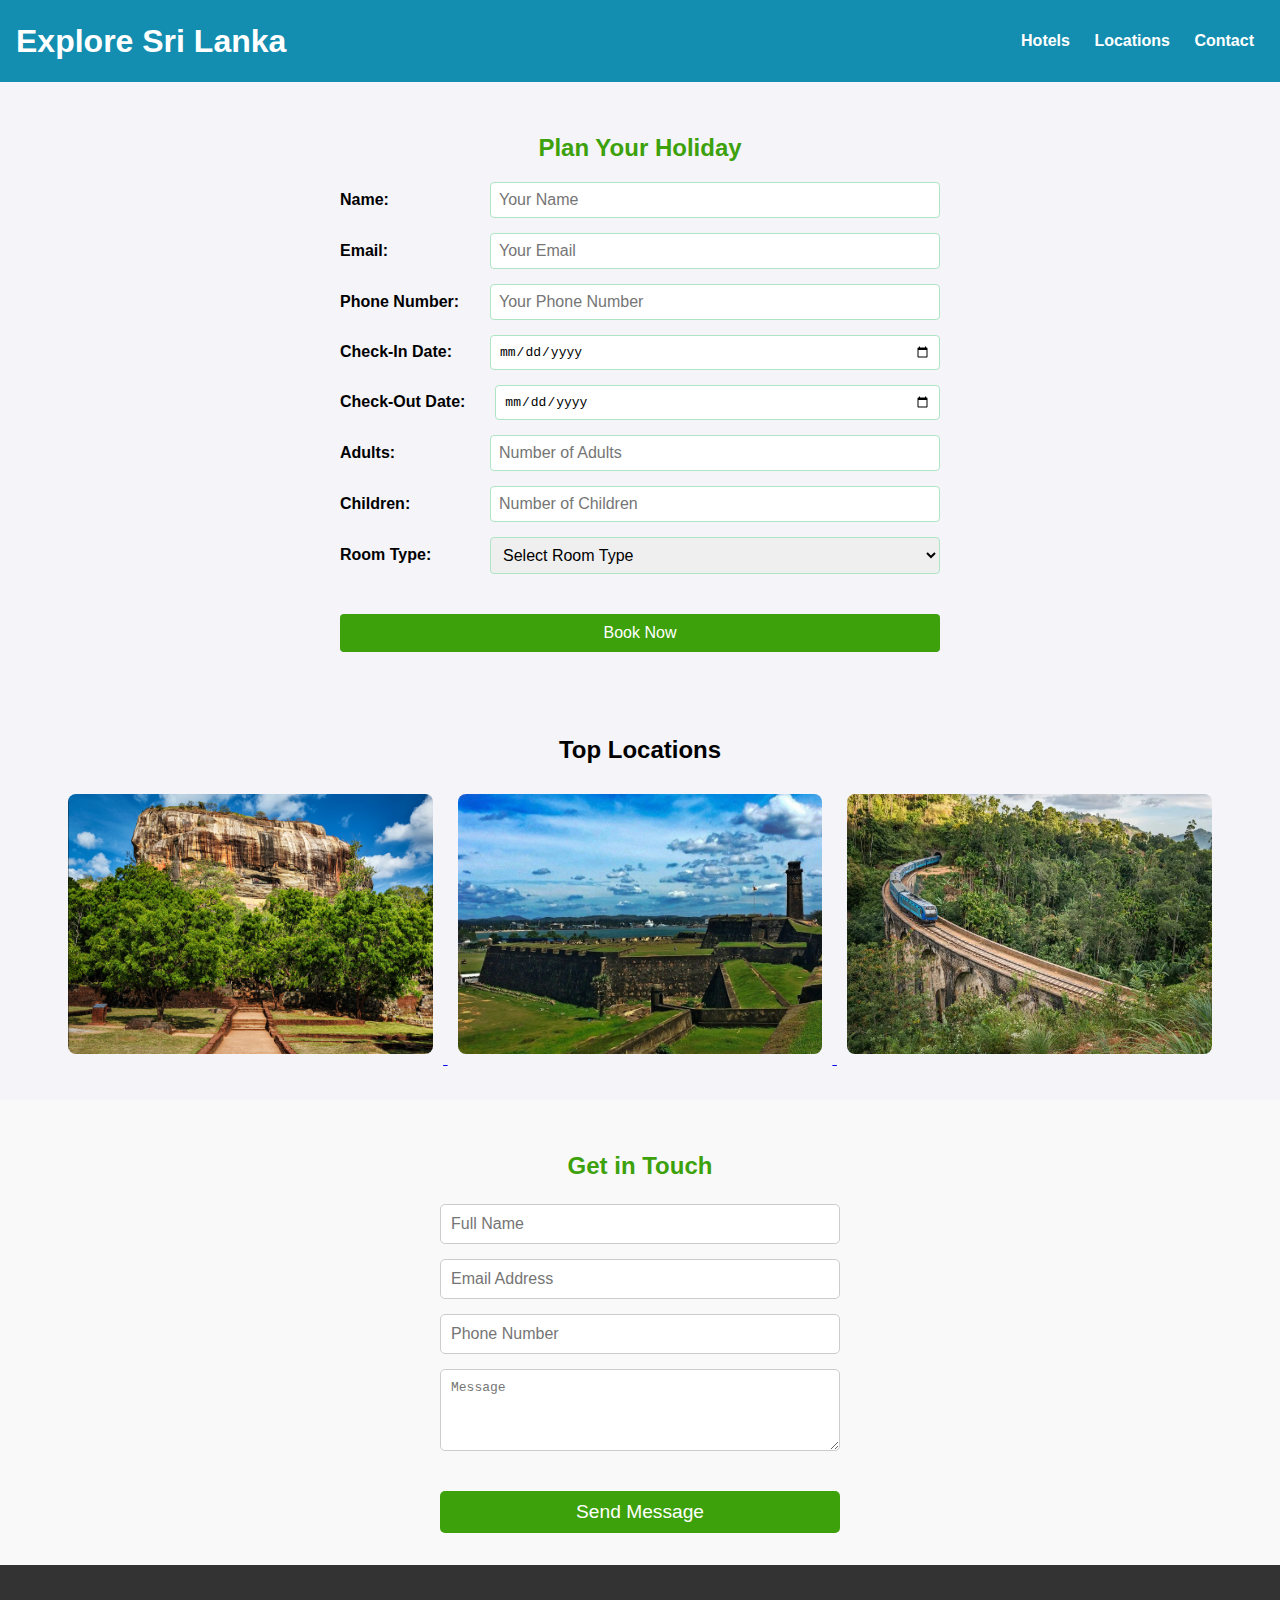
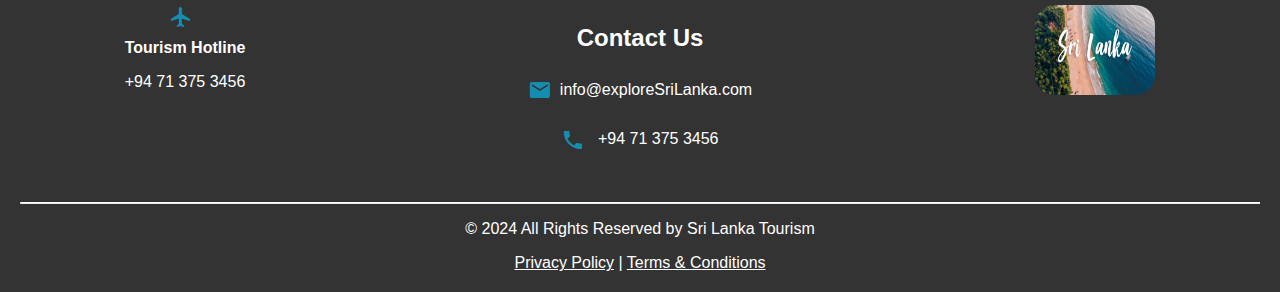
==== index.html @ ee6aa15b "Initial commit" ====
<!DOCTYPE html>
<html lang="en">
<head>
    <meta charset="UTF-8">
    <meta name="viewport" content="width=device-width, initial-scale=1.0">
    <title>Explore Sri Lanka</title>
    <link rel="stylesheet" href="css/style.css">
    <link href="https://fonts.googleapis.com/icon?family=Material+Icons" rel="stylesheet">
    <!-- <link rel="stylesheet" href="https://cdnjs.cloudflare.com/ajax/libs/font-awesome/5.15.3/css/all.min.css"> -->
</head>
<body>
    <header>
        <h1 style="text-align: center; text-justify: inter-word;">
            Explore Sri Lanka
        </h1>
        <nav>
            <ul>
                <a href="#hotels">Hotels</a>
                <a href="#locations">Locations</a>
                <a href="#contact">Contact</a>
            </ul>
            <div class="hamburger-menu" onclick="toggleMenu()">
                <!-- Three lines for the menu icon -->
                <div class="line"></div>
                <div class="line"></div>
                <div class="line"></div>
            </div>
            <ul id="dropdown-menu">
                <li><a href="#hotels">Hotels</a></li>
                <li><a href="#locations">Locations</a></li>
                <li><a href="#contact">Contact</a></li>
            </ul>
        </nav>
    </header>
    

    <section id="hotels">
        <h2 style="font-family:'Trebuchet MS', 'Lucida Sans Unicode', 'Lucida Grande', 'Lucida Sans', Arial, sans-serif; color: #3da10b;">
            <!-- <i class="material-icons">home</i> -->
            Plan Your Holiday
          </h2>
        <form id="hotelBookingForm">
            <!-- Personal Details -->
            <div class="form-group">
                <label for="name">Name:</label>
                <input type="text" id="name" name="name" placeholder="Your Name" required>
            </div>
    
            <div class="form-group">
                <label for="email">Email:</label>
                <input type="email" id="email" name="email" placeholder="Your Email" required>
            </div>
    
            <div class="form-group">
                <label for="phone">Phone Number:</label>
                <input type="tel" id="phone" name="phone" placeholder="Your Phone Number" required>
            </div>
    
            <!-- Booking Dates -->
            <div class="form-group">
                <label for="checkin">Check-In Date:</label>
                <input type="date" id="checkin" name="checkin" required>
            </div>
    
            <div class="form-group">
                <label for="checkout">Check-Out Date:</label>
                <input type="date" id="checkout" name="checkout" required>
            </div>
    
            <!-- Number of Guests -->
            <div class="form-group">
                <label for="adults">Adults:</label>
                <input type="number" id="adults" name="adults" placeholder="Number of Adults" min="1" required>
            </div>
    
            <div class="form-group">
                <label for="children">Children:</label>
                <input type="number" id="children" name="children" placeholder="Number of Children" min="0" required>
            </div>
    
            <!-- Room Type -->
            <div class="form-group">
                <label for="roomType">Room Type:</label>
                <select id="roomType" name="roomType" required>
                    <option value="" disabled selected>Select Room Type</option>
                    <option value="single">Single</option>
                    <option value="double">Double</option>
                    <option value="suite">Suite</option>
                </select>
            </div>
    
            <!-- Submit -->
            <button type="button" onclick="bookHotel()">Book Now</button>
        </form>
    </section>
    
    

    <section id="locations">
        <h2>Top Locations</h2>
        <div class="gallery">
            <a href="https://sigiriyafortress.com">
                <img src="images/Sigiriya.png" alt="Sigiriya Rock">
            </a>
            <a href="https://en.wikipedia.org/wiki/Galle_Fort">
                <img src="images/Galle.jpg" alt="Galle Fort">
            </a>
            <a href="https://ellaguide.com">
                <img src="images/Ella.jpg" alt="Ella Sri Lanka">
            </a>
        </div>
    </section>

    <section id="contact">
        <h2>Get in Touch</h2>
        <form id="contactForm">
            <!-- <label for="fullName">Full Name:</label> -->
            <input type="text" id="fullName" name="fullName" placeholder="Full Name" required>
    
            <!-- <label for="email">Email:</label> -->
            <input type="email" id="email" name="email" placeholder="Email Address" required>
    
            <!-- <label for="phone">Phone Number:</label> -->
            <input type="tel" id="phone" name="phone" placeholder="Phone Number" required>
    
            <!-- <label for="message">Message:</label> -->
            <textarea id="message" name="message" placeholder="Message" rows="4" required></textarea>
    
            <button type="button" onclick="submitForm()">Send Message</button>
        </form>
    </section>
    

    <footer id="contact">
      <div class="footer-container">
        <div class="footer-left">
          <span class="material-icons">airplanemode_active</span>
          <h1 style="font-size: medium; font-family: 'Segoe UI', Tahoma, Geneva, Verdana, sans-serif;">Tourism Hotline </h1>
          <p>+94 71 375 3456</p>
        </div>
        <div class="footer-middle">
          <h2>Contact Us</h2>
          <div class="contact-info">
            <p>
              <a href="mailto:info@exploreSriLanka.com"><span class="material-icons">email</span>info@exploreSriLanka.com</a>
            </p>
            <a href="https://wa.me/94713753456">
              <p>
                <span class="material-icons">phone</span>
                +94 71 375 3456
              </p>
            </a>
          </div>
        </div>
        <div class="footer-right">
          <img src="images/SL.jpg" alt="SL" style="width: 120px; height: 90px; border-radius: 20px;">
        </div>
      </div>
      <hr style="border-top: 1px solid #fff; margin-top: 20px;">
      <div class="footer-bottom">
        <div class="footer-bottom-left">
            <p style="color: #fff; font-size: medium;">© 2024 All Rights Reserved by Sri Lanka Tourism</p>
          <a href="#" style="color: #fff;">Privacy Policy</a> | <a href="#" style="color: #fff;">Terms & Conditions</a>
        </div>
        <!-- <div class="footer-bottom-right">
          <a href="#" target="_blank"><span class="material-icons">facebook</span></a>
          <a href="#" target="_blank"><span class="material-icons">twitter</span></a>
          <a href="#" target="_blank"><span class="material-icons">instagram</span></a>
          <a href="#" target="_blank"><span class="material-icons">linkedin</span></a>
        </div> -->
      </div>
    </footer>

    <script src="js/script.js"></script>
</body>
</html>
---- css/style.css ----
body {
    font-family: Arial, sans-serif;
    margin: 0;
    padding: 0;
    box-sizing: border-box;
    background-color: #f4f4f9;
}

header {
    background-color: #138eb0;
    color: white;
    padding: 1em;
    text-align: center;
}

header nav a {
    margin: 0 10px;
    color: white;
    text-decoration: none;
    font-weight: bold;
}

section {
    padding: 2em;
    text-align: center;
}

.gallery img {
    width: 30%;
    height: 260px;
    margin: 10px;
    border-radius: 8px;
    transition: transform 0.2s; 
}

.gallery img:hover {
    transform: scale(1.1); 
}

form {
    display: flex;
    flex-direction: column;
    gap: 15px;
    max-width: 600px;
    margin: 0 auto;
}

.form-group {
    display: flex;
    align-items: center;
    gap: 10px;
}

.form-group label {
    min-width: 120px;
    padding-right: 20px;
    text-align: left;
    font-weight: bold;
}

.form-group input,
.form-group select {
    flex: 1;
    width: 200px;
    padding: 8px;
    font-size: 1em;
    border: 1px solid #ade6c5;
    border-radius: 4px;
}

form button {
    padding: 10px;
    margin-top: 25px;
    font-size: 1em;
    background-color: #3da10b;
    color: white;
    border: none;
    border-radius: 4px;
    cursor: pointer;
    transition: background-color 0.3s ease;
}

form button:hover {
    background-color: #0e6d8c;
}


footer#contact {
    background-color: #333;
    color: #fff;
    padding: 20px;
    text-align: center;
  }
  
  footer#contact h2 {
    color: #fff;
    margin-bottom: 10px;
  }
  
  .contact-info {
    display: flex;
    flex-direction: column;
    align-items: center;
  }
  
  .contact-info p {
    margin-bottom: 10px;
  }
  
  .contact-info i {
    margin-right: 10px;
    color: #fff;
  }
  
  .contact-info a {
    color: #fff;
    text-decoration: none;
  }
  
  .contact-info a:hover {
    color: #ccc;
  }

  /* Styles for the header and navigation */
header {
    background-color: #138eb0;
    color: white;
    padding: 1em;
    display: flex;
    justify-content: space-between;
    align-items: center;
}

header h1 {
    margin: 0;
    text-align: center;
    justify-content: space-between;
    align-items: center;

}

nav {
    position: relative;
}

/* Dropdown menu styles */
#dropdown-menu {
    list-style: none;
    margin: 0;
    padding: 0;
    display: none; /* Hidden by default */
    position: absolute;
    top: 100%;
    right: 0;
    background-color: #138eb0;
    border: 1px solid #ccc;
    border-radius: 4px;
}

#dropdown-menu li {
    padding: 10px 20px;
    text-align: left;
}

#dropdown-menu li a {
    text-decoration: none;
    color: white;
    display: block;
}

#dropdown-menu li a:hover {
    background-color: #0e6d8c;
}


/* Hamburger menu styles */
.hamburger-menu {
    display: none; /* Hidden on larger screens */
    flex-direction: column;
    cursor: pointer;
    gap: 5px;
}

.hamburger-menu .line {
    width: 25px;
    height: 3px;
    background-color: white;
}

.material-icons {
    color: #138eb0;
    margin-right: 8px;
    font-size: 1.2em;
    vertical-align: middle;
}

.footer-container {
    display: grid;
    grid-template-columns: 1fr 2fr 1fr;
    gap: 20px;
    padding: 20px;
  }
  
  .footer-left, .footer-right {
    text-align: center;
  }
  
  .footer-middle {
    text-align: center;
  }


/* Show menu on smaller screens */
@media (max-width: 768px) {
    .hamburger-menu {
        display: flex;
    }

    nav ul {
        display: none; /* Hide default menu */
    }
}


/* Section styles */
#contact {
    padding: 2em;
    background-color: #f9f9f9;
    text-align: center;
}

#contact h2 {
    margin-bottom: 1em;
    color: #3da10b;
}

/* Form styles */
#contactForm {
    max-width: 400px;
    margin: 0 auto;
    display: flex;
    flex-direction: column;
    gap: 15px;
}

#contactForm label {
    text-align: left;
    font-weight: bold;
    color: #333;
}

#contactForm input, #contactForm textarea {
    padding: 10px;
    font-size: 1em;
    border: 1px solid #ccc;
    border-radius: 5px;
    width: 100%;
    box-sizing: border-box;
}

#contactForm button {
    padding: 10px;
    font-size: 1.2em;
    color: white;
    background-color: #3da10b;
    border: none;
    border-radius: 5px;
    cursor: pointer;
}

#contactForm button:hover {
    background-color: #0e6d8c;
}

/* Responsive adjustments */
@media (max-width: 768px) {
    #contactForm {
        width: 90%;
    }
}

/* carousel style */
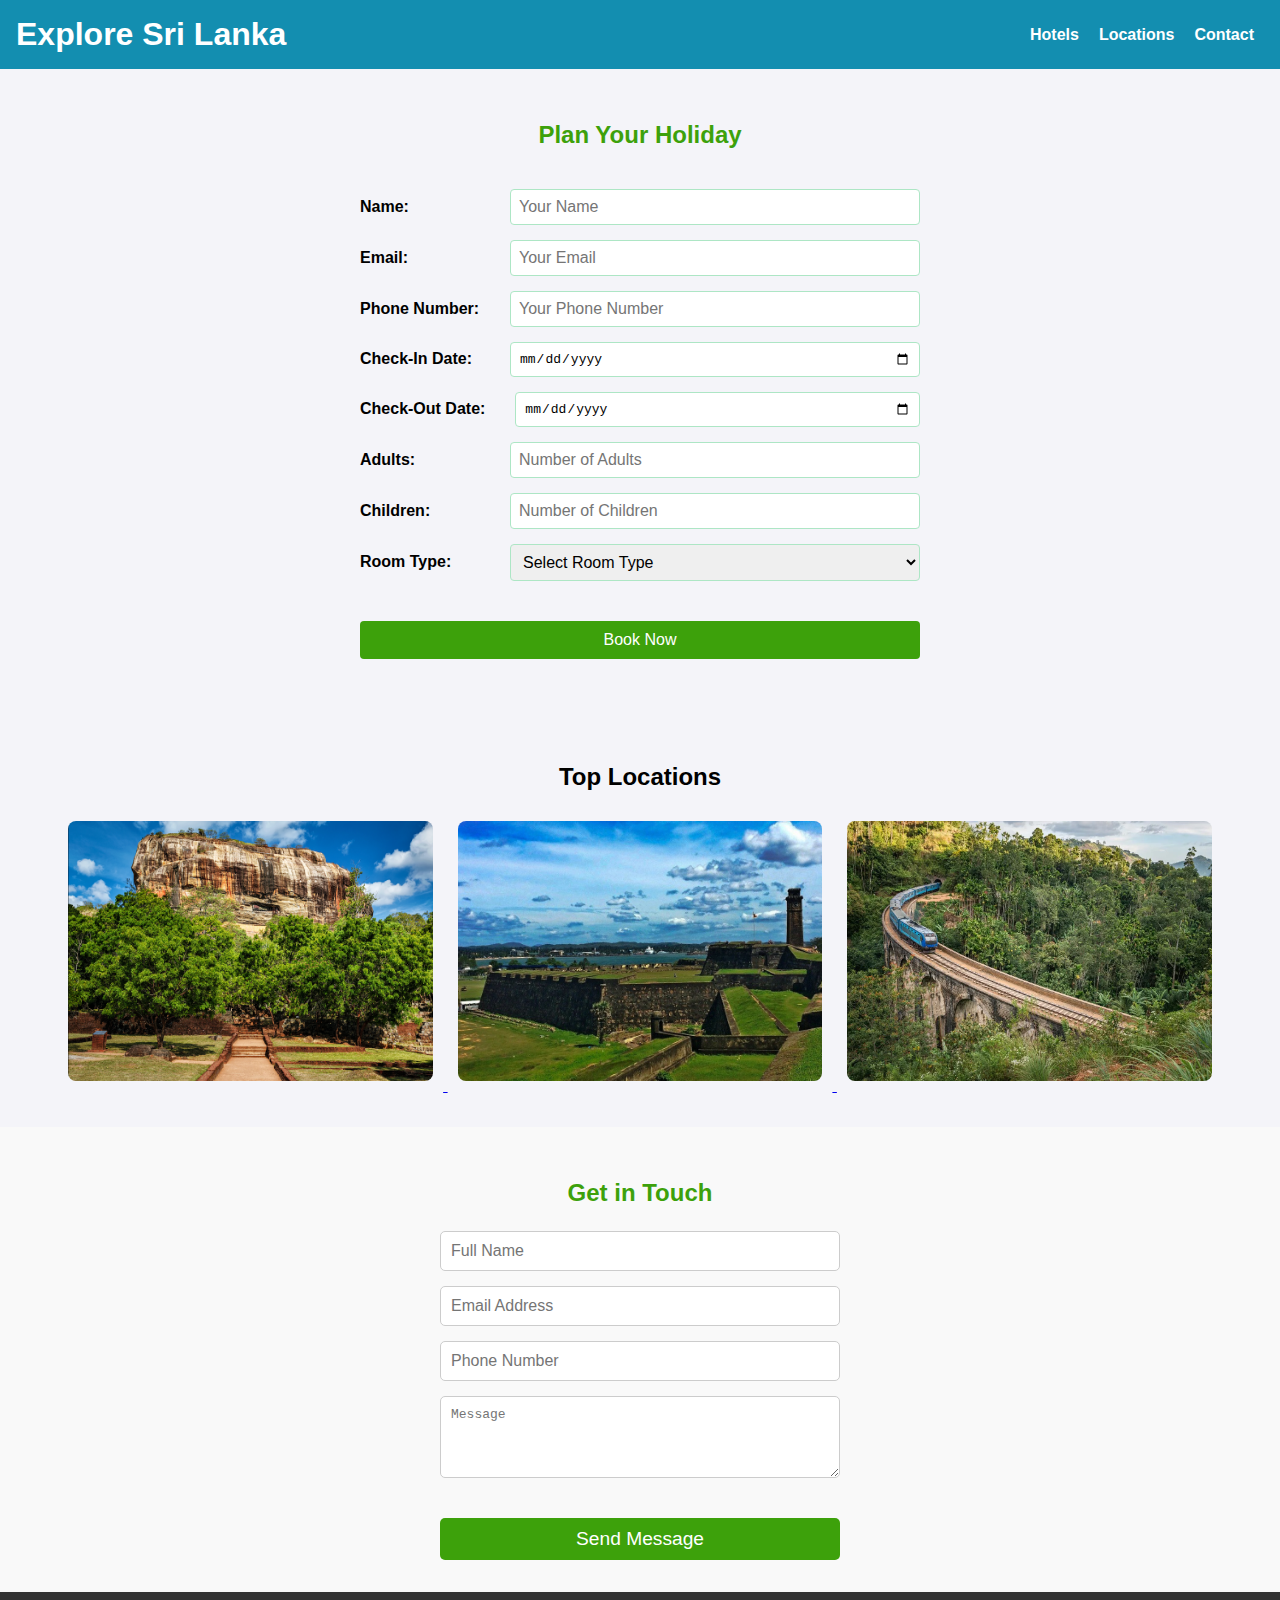
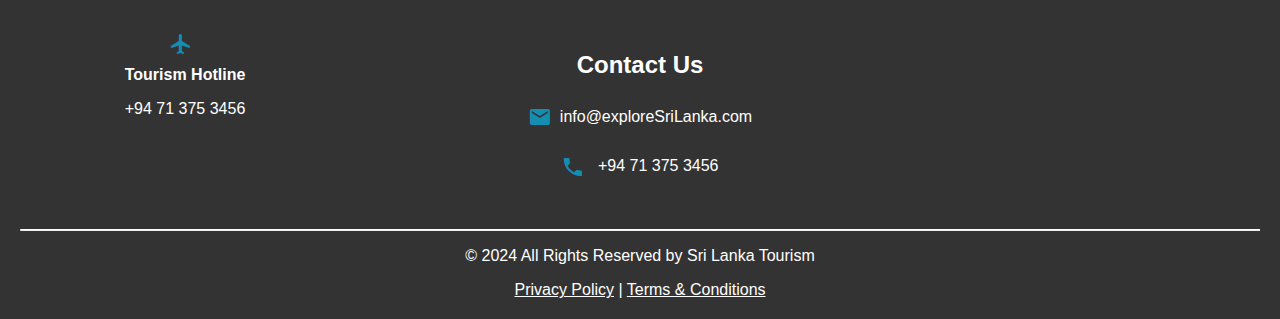
==== commit 7ad8070c: "Initial Commit" ====
--- a/index.html
+++ b/index.html
@@ -153,7 +153,7 @@
           </div>
         </div>
         <div class="footer-right">
-          <img src="images/SL.jpg" alt="SL" style="width: 120px; height: 90px; border-radius: 20px;">
+          <!-- <img src="images/SL.jpg" alt="SL" style="width: 120px; height: 90px; border-radius: 20px;"> -->
         </div>
       </div>
       <hr style="border-top: 1px solid #fff; margin-top: 20px;">
--- a/css/style.css
+++ b/css/style.css
@@ -24,6 +24,35 @@
     padding: 2em;
     text-align: center;
 }
+
+/* Make the form responsive */
+#hotelBookingForm {
+    width: 100%;
+    padding: 20px;
+    box-sizing: border-box;
+  }
+  
+  /* Adjust form group layout on smaller screens */
+  @media (max-width: 768px) {
+    .form-group {
+      margin-bottom: 20px;
+    }
+    .form-group label {
+      display: block;
+      margin-bottom: 10px;
+    }
+    .form-group input, .form-group select {
+      width: 100%;
+    }
+  }
+  
+  /* Adjust button layout on smaller screens */
+  @media (max-width: 480px) {
+    button[type="button"] {
+      width: 100%;
+      padding: 10px;
+    }
+  }
 
 .gallery img {
     width: 30%;
@@ -140,14 +169,32 @@
 }
 
 nav {
-    position: relative;
-}
+    display: flex;
+    justify-content: space-between;
+    align-items: center;
+  }
+
+  nav ul {
+    list-style: none;
+    margin: 0;
+    padding: 0;
+    display: flex;
+  }
+  
+  nav ul li {
+    margin-right: 20px;
+  }
+  
+  nav a {
+    color: #fff;
+    text-decoration: none;
+  }
 
 /* Dropdown menu styles */
 #dropdown-menu {
     list-style: none;
     margin: 0;
-    padding: 0;
+    padding: 20px;
     display: none; /* Hidden by default */
     position: absolute;
     top: 100%;
@@ -160,6 +207,7 @@
 #dropdown-menu li {
     padding: 10px 20px;
     text-align: left;
+    margin-bottom: 10px;
 }
 
 #dropdown-menu li a {
@@ -185,7 +233,54 @@
     width: 25px;
     height: 3px;
     background-color: white;
-}
+    margin-bottom: 5px;
+}
+
+/* Media query for small screens */
+@media (max-width: 768px) {
+    /* Hide the navigation links and show the hamburger menu */
+    nav ul {
+      display: none;
+    }
+    .hamburger-menu {
+      display: block;
+    }
+    /* Style the dropdown menu for small screens */
+    #dropdown-menu {
+      display: block;
+      position: relative;
+      top: 0;
+      left: 0;
+      background-color: #333;
+      padding: 20px;
+      border: none;
+    }
+    #dropdown-menu li {
+      margin-bottom: 10px;
+    }
+  }
+
+  /* Media query for very small screens */
+@media (max-width: 480px) {
+    /* Make the header full-width */
+    header {
+      padding: 10px;
+    }
+    /* Make the navigation full-width */
+    nav {
+      flex-direction: column;
+      align-items: center;
+    }
+    /* Make the hamburger menu larger */
+    .hamburger-menu {
+      width: 40px;
+      height: 40px;
+    }
+    .hamburger-menu .line {
+      width: 40px;
+      height: 5px;
+    }
+  }
 
 .material-icons {
     color: #138eb0;
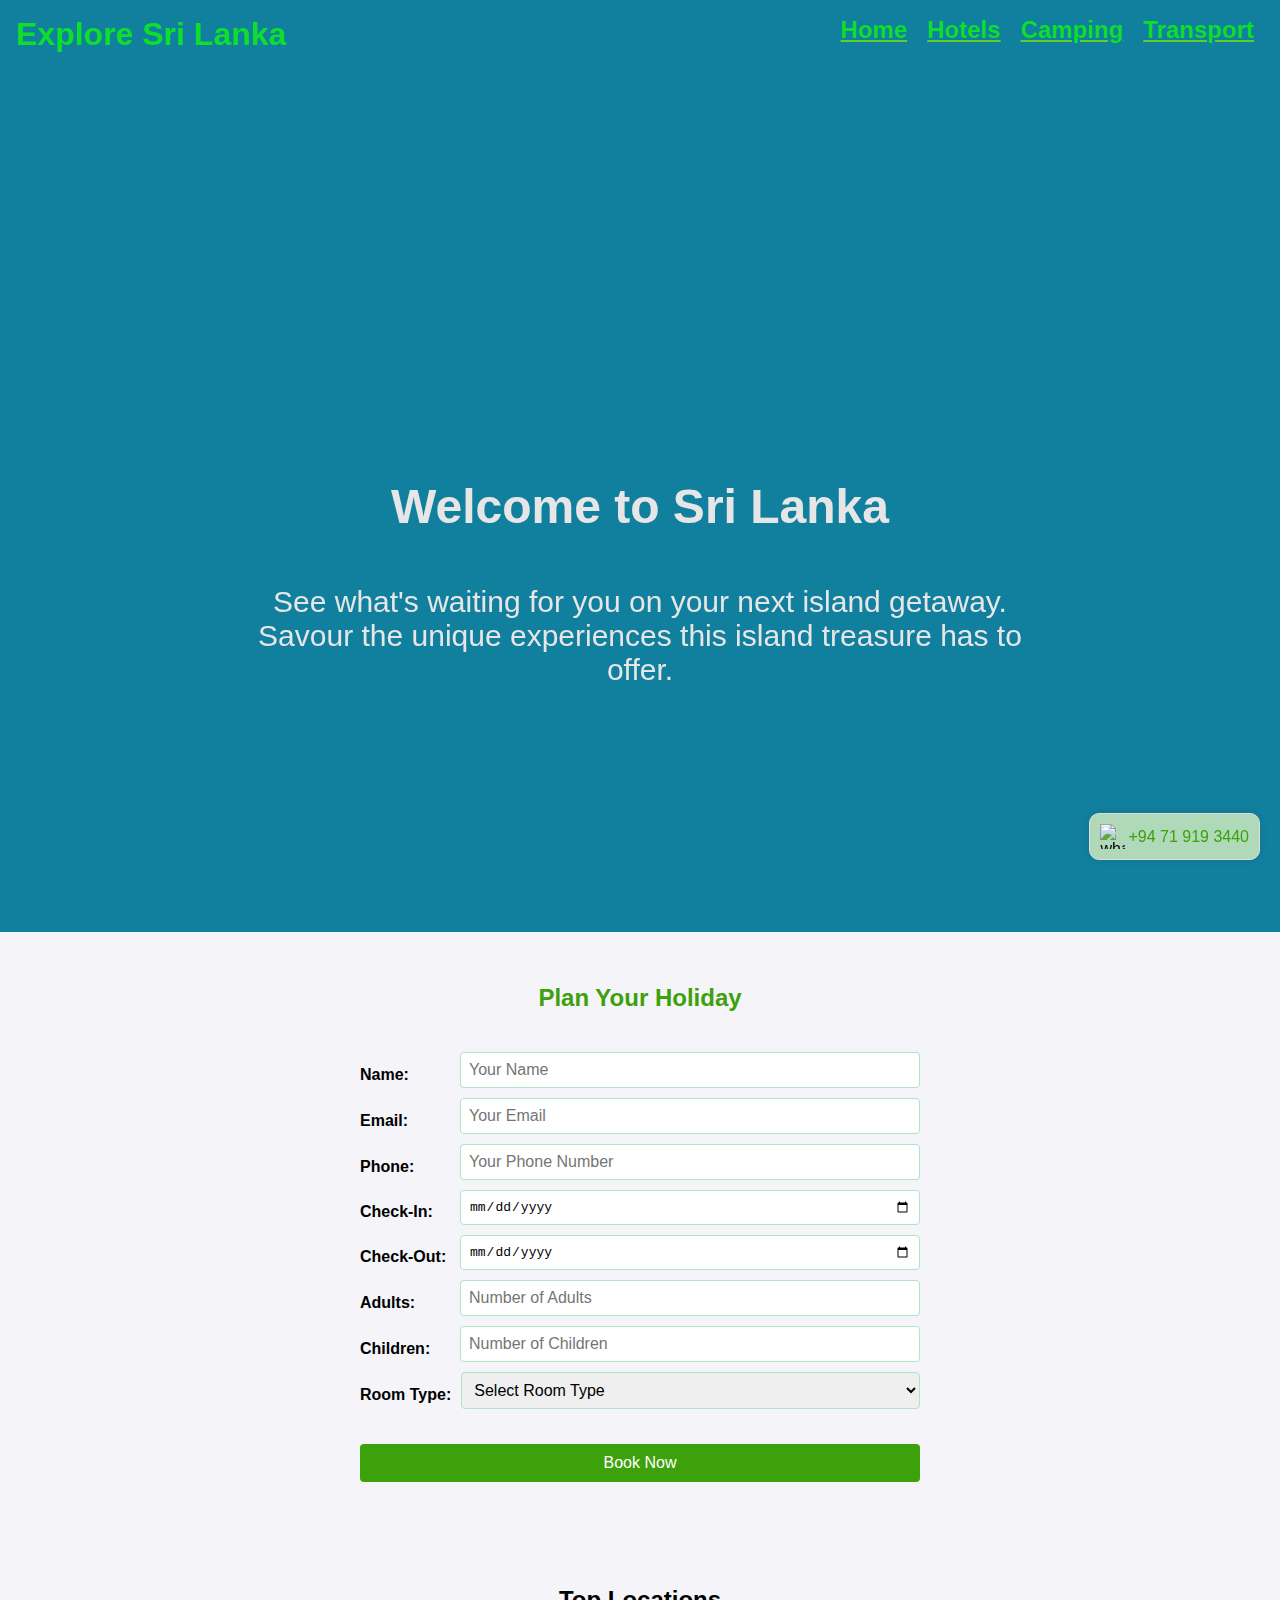
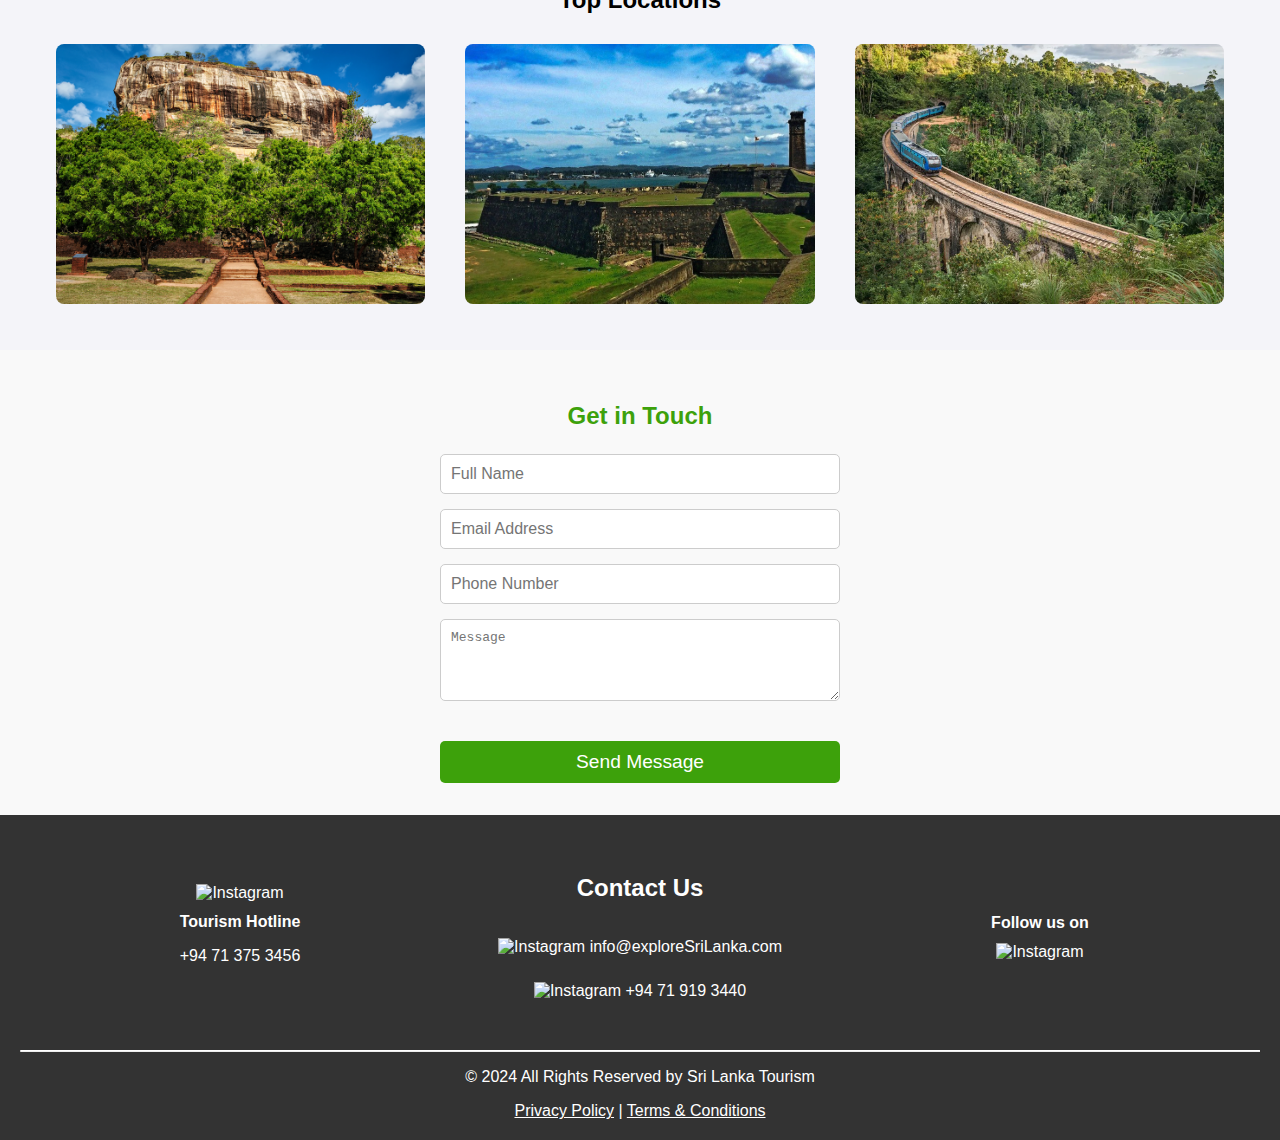
==== commit 4b8c6a09: "Finishing up the work" ====
--- a/index.html
+++ b/index.html
@@ -9,15 +9,30 @@
     <!-- <link rel="stylesheet" href="https://cdnjs.cloudflare.com/ajax/libs/font-awesome/5.15.3/css/all.min.css"> -->
 </head>
 <body>
-    <header>
+    <div class="contact-number">
+        <!-- <span></span> -->
+        <img src="images/whatsapp.png" alt="whatsapp">
+        <p>+94 71 919 3440</p>
+
+    </div>
+    <header class="header-background">
         <h1 style="text-align: center; text-justify: inter-word;">
             Explore Sri Lanka
         </h1>
+        <div class="welcome-text">
+            <h2>Welcome to Sri Lanka</h2>
+            <p>See what's waiting for you on your next island getaway.
+                Savour the unique experiences this island treasure has to offer.</p>
+        </div>
+        
         <nav>
             <ul>
-                <a href="#hotels">Hotels</a>
-                <a href="#locations">Locations</a>
-                <a href="#contact">Contact</a>
+                <a href="index.html">Home</a>
+                <a href="hotel.html">Hotels</a>
+                <a href="camping.html">Camping</a>
+                <a href="transport.html">Transport</a>
+                <!-- <a href="#locations">Locations</a> -->
+                <!-- <a href="#contact">Contact Us</a> -->
             </ul>
             <div class="hamburger-menu" onclick="toggleMenu()">
                 <!-- Three lines for the menu icon -->
@@ -26,9 +41,12 @@
                 <div class="line"></div>
             </div>
             <ul id="dropdown-menu">
-                <li><a href="#hotels">Hotels</a></li>
-                <li><a href="#locations">Locations</a></li>
-                <li><a href="#contact">Contact</a></li>
+                <li><a href="index.html">Home</a></li>
+                <li><a href="hotel.html">Hotels</a></li>
+                <li><a href="camping.html">Camping</a></li>
+                <li><a href="transport.html">Transport</a></li>
+                <!-- <li><a href="#locations">Locations</a></li> -->
+                <!-- <li><a href="#contact">Contact</a></li> -->
             </ul>
         </nav>
     </header>
@@ -52,18 +70,18 @@
             </div>
     
             <div class="form-group">
-                <label for="phone">Phone Number:</label>
+                <label for="phone">Phone:</label>
                 <input type="tel" id="phone" name="phone" placeholder="Your Phone Number" required>
             </div>
     
             <!-- Booking Dates -->
             <div class="form-group">
-                <label for="checkin">Check-In Date:</label>
-                <input type="date" id="checkin" name="checkin" required>
-            </div>
-    
-            <div class="form-group">
-                <label for="checkout">Check-Out Date:</label>
+                <label for="checkin">Check-In:</label>
+                <input type="date" id="checkin" name="checkin" style="width: 150px;" required>
+            </div>
+    
+            <div class="form-group">
+                <label for="checkout">Check-Out:</label>
                 <input type="date" id="checkout" name="checkout" required>
             </div>
     
@@ -134,26 +152,34 @@
     <footer id="contact">
       <div class="footer-container">
         <div class="footer-left">
-          <span class="material-icons">airplanemode_active</span>
-          <h1 style="font-size: medium; font-family: 'Segoe UI', Tahoma, Geneva, Verdana, sans-serif;">Tourism Hotline </h1>
+            <span><img src="images/receiver.png" alt="Instagram" style="width: 25px; height: 25px;"></span>
+            <h1 style="font-size: medium; font-family: 'Segoe UI', Tahoma, Geneva, Verdana, sans-serif;">Tourism Hotline </h1>
           <p>+94 71 375 3456</p>
         </div>
         <div class="footer-middle">
           <h2>Contact Us</h2>
           <div class="contact-info">
             <p>
-              <a href="mailto:info@exploreSriLanka.com"><span class="material-icons">email</span>info@exploreSriLanka.com</a>
+                <a href="mailto:info@exploreSriLanka.com">
+                    <span>
+                        <img src="images/gmail.png" alt="Instagram" style="width: 25px; height: 25px;">
+                    </span>
+                    info@exploreSriLanka.com
+                </a>
             </p>
             <a href="https://wa.me/94713753456">
               <p>
-                <span class="material-icons">phone</span>
-                +94 71 375 3456
+                <span><img src="images/whatsapp.png" alt="Instagram" style="width: 25px; height: 25px;"></span>
+                +94 71 919 3440
               </p>
             </a>
           </div>
         </div>
         <div class="footer-right">
-          <!-- <img src="images/SL.jpg" alt="SL" style="width: 120px; height: 90px; border-radius: 20px;"> -->
+            <h1 style="font-size: medium; font-family: 'Segoe UI', Tahoma, Geneva, Verdana, sans-serif;">Follow us on</h1>
+            <span><img src="images/facebook.png" alt="Instagram" style="width: 25px; height: 25px;"></span>
+            <!-- <span class="material-icons">instagram</span>
+            <span class="material-icons">telegram</span> -->
         </div>
       </div>
       <hr style="border-top: 1px solid #fff; margin-top: 20px;">
--- a/css/style.css
+++ b/css/style.css
@@ -6,172 +6,115 @@
     background-color: #f4f4f9;
 }
 
-header {
-    background-color: #138eb0;
-    color: white;
-    padding: 1em;
-    text-align: center;
-}
-
 header nav a {
     margin: 0 10px;
-    color: white;
+    color: rgb(15, 248, 50);
     text-decoration: none;
-    font-weight: bold;
-}
-
-section {
-    padding: 2em;
-    text-align: center;
-}
-
-/* Make the form responsive */
-#hotelBookingForm {
-    width: 100%;
-    padding: 20px;
-    box-sizing: border-box;
-  }
-  
-  /* Adjust form group layout on smaller screens */
-  @media (max-width: 768px) {
-    .form-group {
-      margin-bottom: 20px;
-    }
-    .form-group label {
-      display: block;
-      margin-bottom: 10px;
-    }
-    .form-group input, .form-group select {
-      width: 100%;
-    }
-  }
-  
-  /* Adjust button layout on smaller screens */
-  @media (max-width: 480px) {
-    button[type="button"] {
-      width: 100%;
-      padding: 10px;
-    }
-  }
-
-.gallery img {
-    width: 30%;
-    height: 260px;
-    margin: 10px;
-    border-radius: 8px;
-    transition: transform 0.2s; 
-}
-
-.gallery img:hover {
-    transform: scale(1.1); 
-}
-
-form {
-    display: flex;
-    flex-direction: column;
-    gap: 15px;
-    max-width: 600px;
-    margin: 0 auto;
-}
-
-.form-group {
-    display: flex;
-    align-items: center;
-    gap: 10px;
-}
-
-.form-group label {
-    min-width: 120px;
-    padding-right: 20px;
-    text-align: left;
-    font-weight: bold;
-}
-
-.form-group input,
-.form-group select {
-    flex: 1;
-    width: 200px;
-    padding: 8px;
-    font-size: 1em;
-    border: 1px solid #ade6c5;
-    border-radius: 4px;
-}
-
-form button {
-    padding: 10px;
-    margin-top: 25px;
-    font-size: 1em;
-    background-color: #3da10b;
-    color: white;
-    border: none;
-    border-radius: 4px;
-    cursor: pointer;
-    transition: background-color 0.3s ease;
-}
-
-form button:hover {
-    background-color: #0e6d8c;
-}
-
-
-footer#contact {
-    background-color: #333;
+    font-weight: 600;
+    font-size: x-large;
+    text-decoration: underline #69e42c;
+}
+
+.header-background {
+    background-image: url('../images/SL_background.jpeg');
+    background-size: cover;
+    background-position: center;
+    height: 100vh;
+    filter: brightness(90%);
+}
+
+
+/* Styles for small screens (e.g. mobile phones) */
+@media (max-width: 480px) {
+    .header-background {
+        height: 30vh;
+        background-size: 100% auto;
+        background-size: cover;
+    }
+}
+
+/* Styles for very small screens (e.g. old mobile phones) */
+@media (max-width: 320px) {
+    .header-background {
+        height: 20vh;
+        background-size: 100% auto;
+        background-size: cover;
+    }
+}
+
+/* Style for the welcome text */
+.welcome-text h2 {
+    position: absolute;
+    top: 50%;
+    left: 50%;
+    transform: translate(-50%, -50%);
+    text-align: center;
+    font-size: 48px;
+    font-family: 'Segoe UI', Tahoma, Geneva, Verdana, sans-serif;
     color: #fff;
-    padding: 20px;
-    text-align: center;
-  }
-  
-  footer#contact h2 {
+    width: 60%;
+    z-index: 10; /* Ensures the text appears above other elements */
+}
+
+.welcome-text p {
+    position: absolute;
+    top: 65%;
+    left: 50%;
+    transform: translate(-50%, -50%);
+    text-align: center;
+    font-size: 30px;
+    font-family: 'Segoe UI', Tahoma, Geneva, Verdana, sans-serif;
     color: #fff;
-    margin-bottom: 10px;
-  }
-  
-  .contact-info {
-    display: flex;
-    flex-direction: column;
-    align-items: center;
-  }
-  
-  .contact-info p {
-    margin-bottom: 10px;
-  }
-  
-  .contact-info i {
-    margin-right: 10px;
-    color: #fff;
-  }
-  
-  .contact-info a {
-    color: #fff;
-    text-decoration: none;
-  }
-  
-  .contact-info a:hover {
-    color: #ccc;
-  }
+    width: 60%;
+    z-index: 10; /* Ensures the text appears above other elements */
+}
+
+/* Adjust font size and layout for smaller screens */
+@media (max-width: 768px) {
+    .welcome-text {
+        font-size: 36px; /* Reduce font size */
+        width: 80%; /* Adjust width */
+    }
+}
+
+@media (max-width: 480px) {
+    .welcome-text h2 {
+        font-size: 18px; /* Further reduce font size */
+        width: 90%; /* Increase width to fit the screen */
+    }
+
+    .welcome-text p {
+        font-size: 12px;
+      }
+}
+
 
   /* Styles for the header and navigation */
-header {
-    background-color: #138eb0;
-    color: white;
+  header {
+    background-color: rgb(19, 142, 176);
+    color: rgb(15, 248, 50);
     padding: 1em;
     display: flex;
+    justify-content: space-between;
+    /* align-items: center; */
+    text-align: center;
+}
+
+header h1 {
+    margin: 0;
+    text-align: center;
     justify-content: space-between;
     align-items: center;
-}
-
-header h1 {
-    margin: 0;
-    text-align: center;
+    text-shadow: #3da10b;
+    font-weight: bolder;
+    font-size: 32px;
+
+}
+
+nav {
+    /* display: flex; */
     justify-content: space-between;
-    align-items: center;
-
-}
-
-nav {
-    display: flex;
-    justify-content: space-between;
-    align-items: center;
+    /* align-items: center; */
   }
 
   nav ul {
@@ -183,11 +126,6 @@
   
   nav ul li {
     margin-right: 20px;
-  }
-  
-  nav a {
-    color: #fff;
-    text-decoration: none;
   }
 
 /* Dropdown menu styles */
@@ -205,15 +143,16 @@
 }
 
 #dropdown-menu li {
-    padding: 10px 20px;
+    padding: 5px 10px;
     text-align: left;
-    margin-bottom: 10px;
+    margin-bottom: 5px;
 }
 
 #dropdown-menu li a {
     text-decoration: none;
-    color: white;
+    color: rgb(61, 161, 11);
     display: block;
+    font-size: small;
 }
 
 #dropdown-menu li a:hover {
@@ -245,18 +184,30 @@
     .hamburger-menu {
       display: block;
     }
+
+    header h1 {
+        font-size: 22px;
+        width: 30%;
+      }
+
     /* Style the dropdown menu for small screens */
     #dropdown-menu {
-      display: block;
+      display: none;
       position: relative;
       top: 0;
       left: 0;
       background-color: #333;
       padding: 20px;
       border: none;
+      height: 15%;
     }
     #dropdown-menu li {
-      margin-bottom: 10px;
+      margin-bottom: 5px;
+    }
+
+    #dropdown-menu li a {
+        /* font-size: 10px; */
+        color: rgb(61, 161, 11);
     }
   }
 
@@ -266,21 +217,211 @@
     header {
       padding: 10px;
     }
+
+    header h1 {
+      font-size: 16px;
+      width: 50%;
+    }
+
     /* Make the navigation full-width */
     nav {
       flex-direction: column;
       align-items: center;
-    }
+      height: 100%;
+    }
+
+    #dropdown-menu {
+      display: none;
+      position: relative;
+      top: 0;
+      left: 0;
+      background-color: #333;
+      padding: 10px;
+      padding-left: 0px;
+      border: none;
+      height: 40%;
+      width: 60%;
+    }
+
+    #dropdown-menu li {
+        margin-bottom: 3px;
+      }
+
+    #dropdown-menu li a {
+        font-size: 10px;
+        color: #3da10b;
+    }
+
     /* Make the hamburger menu larger */
     .hamburger-menu {
-      width: 40px;
+      width: 30px;
       height: 40px;
+      padding-right: 5px;
     }
     .hamburger-menu .line {
-      width: 40px;
+      width: 30px;
       height: 5px;
     }
   }
+
+section {
+    padding: 2em;
+    text-align: center;
+}
+
+/* Make the form responsive */
+#hotelBookingForm {
+    width: 100%;
+    padding: 20px;
+    box-sizing: border-box;
+  }
+  
+  /* Adjust form group layout on smaller screens */
+  @media (max-width: 768px) {
+    .form-group {
+      margin-bottom: 20px;
+    }
+    .form-group label {
+      display: block;
+      margin-bottom: 10px;
+    }
+    .form-group input, .form-group select {
+      width: 100%;
+    }
+  }
+  
+  /* Adjust button layout on smaller screens */
+  @media (max-width: 480px) {
+    button[type="button"] {
+      width: 100%;
+      padding: 10px;
+    }
+  }
+
+  .gallery {
+    display: flex;
+    flex-wrap: wrap;
+    justify-content: center;
+  }
+
+
+.gallery img {
+    width: 90%;
+    height: 260px;
+    margin: 10px;
+    border-radius: 8px;
+    transition: transform 0.2s; 
+    /* padding-left: 10px;
+    padding-right: 10px; */
+    object-fit: cover;
+}
+
+.gallery img:hover {
+    transform: scale(1.1); 
+}
+
+/* Media query for small screens */
+@media (max-width: 768px) {
+    .gallery img {
+      width: 55%;
+      height: 70%;
+    }
+  }
+  
+  /* Media query for very small screens */
+  @media (max-width: 480px) {
+    .gallery img {
+      width: 70%;
+      height: 160px;
+    }
+  }
+
+form {
+    display: flex;
+    flex-direction: column;
+    gap: 10px;
+    max-width: 600px;
+    margin: 0 auto;
+}
+
+.form-group {
+    display: flex;
+    align-items: center;
+    gap: 5px;
+}
+
+.form-group label {
+    min-width: 90px;
+    padding-right: 5px;
+    padding-top: 10px;
+    text-align: left;
+    font-weight: bold;
+}
+
+.form-group input,
+.form-group select {
+    flex: 1;
+    width: 150px;
+    padding: 8px;
+    font-size: 1em;
+    border: 1px solid #ade6c5;
+    border-radius: 4px;
+}
+
+form button {
+    padding: 10px;
+    margin-top: 25px;
+    font-size: 1em;
+    background-color: #3da10b;
+    color: white;
+    border: none;
+    border-radius: 4px;
+    cursor: pointer;
+    transition: background-color 0.3s ease;
+}
+
+form button:hover {
+    background-color: #0e6d8c;
+}
+
+
+footer#contact {
+    background-color: #333;
+    color: #fff;
+    padding: 20px;
+    text-align: center;
+  }
+  
+  footer#contact h2 {
+    color: #fff;
+    margin-bottom: 10px;
+  }
+  
+  .contact-info {
+    display: flex;
+    flex-direction: column;
+    align-items: center;
+  }
+  
+  .contact-info p {
+    margin-bottom: 5px;
+  }
+  
+  .contact-info i {
+    margin-right: 10px;
+    color: #fff;
+  }
+  
+  .contact-info a {
+    color: #fff;
+    text-decoration: none;
+  }
+  
+  .contact-info a:hover {
+    color: #ccc;
+  }
+
+
 
 .material-icons {
     color: #138eb0;
@@ -290,18 +431,62 @@
 }
 
 .footer-container {
-    display: grid;
-    grid-template-columns: 1fr 2fr 1fr;
-    gap: 20px;
+    display: flex;
+    justify-content: space-between;
+    align-items: center;
     padding: 20px;
-  }
-  
-  .footer-left, .footer-right {
+    background-color: #333;
+    color: #fff;
+  }
+  
+  .footer-left, .footer-middle, .footer-right {
+    flex: 1;
+  }
+  
+  .footer-left {
     text-align: center;
   }
   
   .footer-middle {
     text-align: center;
+  }
+  
+  .footer-right {
+    text-align: center;
+  }
+  
+  .contact-info {
+    margin-top: 20px;
+  }
+  
+  .contact-info p {
+    margin-bottom: 10px;
+  }
+  
+  
+  
+  /* Media query for small screens */
+  @media (max-width: 768px) {
+    .footer-container {
+      flex-direction: column;
+      align-items: center;
+    }
+    .footer-left, .footer-middle, .footer-right {
+      margin-bottom: 20px;
+    }
+  }
+  
+  /* Media query for very small screens */
+  @media (max-width: 480px) {
+    .footer-container {
+      padding: 10px;
+    }
+    .footer-left, .footer-middle, .footer-right {
+      margin-bottom: 10px;
+    }
+    .contact-info p {
+      margin-bottom: 20px;
+    }
   }
 
 
@@ -374,5 +559,66 @@
     }
 }
 
-/* carousel style */
-
+
+
+
+
+.contact-number {
+    position: fixed;
+    bottom: 40px;
+    right: 20px;
+    display: flex;
+    align-items: center;
+    background-color: #b0d9b9;
+    gap: 3px;
+    padding: 10px;
+    border: 1px solid #ddd;
+    border-radius: 10px;
+    box-shadow: 0 0 10px rgba(0, 0, 0, 0.1);
+    z-index: 1000; /* ensure it's on top of other elements */
+    text-align: center;
+  }
+  
+  .contact-number img {
+    width: 25px;
+    height: 25px;
+    margin: 0 auto;
+  }
+  
+  .contact-number p {
+    font-size: 16px;
+    margin: 0;
+    color: #3da10b;
+  }
+  
+  /* Add this for mobile responsiveness */
+  @media (max-width: 768px) {
+    .contact-number {
+      bottom: 10px;
+      right: 10px;
+      padding: 5px;
+    }
+    .contact-number img {
+      width: 16px;
+      height: 16px;
+    }
+    .contact-number p {
+      font-size: 14px;
+    }
+  }
+  
+  @media (max-width: 480px) {
+    .contact-number {
+      bottom: 5px;
+      right: 5px;
+      padding: 2px;
+      height: 15px;
+    }
+    .contact-number img {
+      width: 15px;
+      height: 15px;
+    }
+    .contact-number p {
+      font-size: 8px;
+    }
+  }
